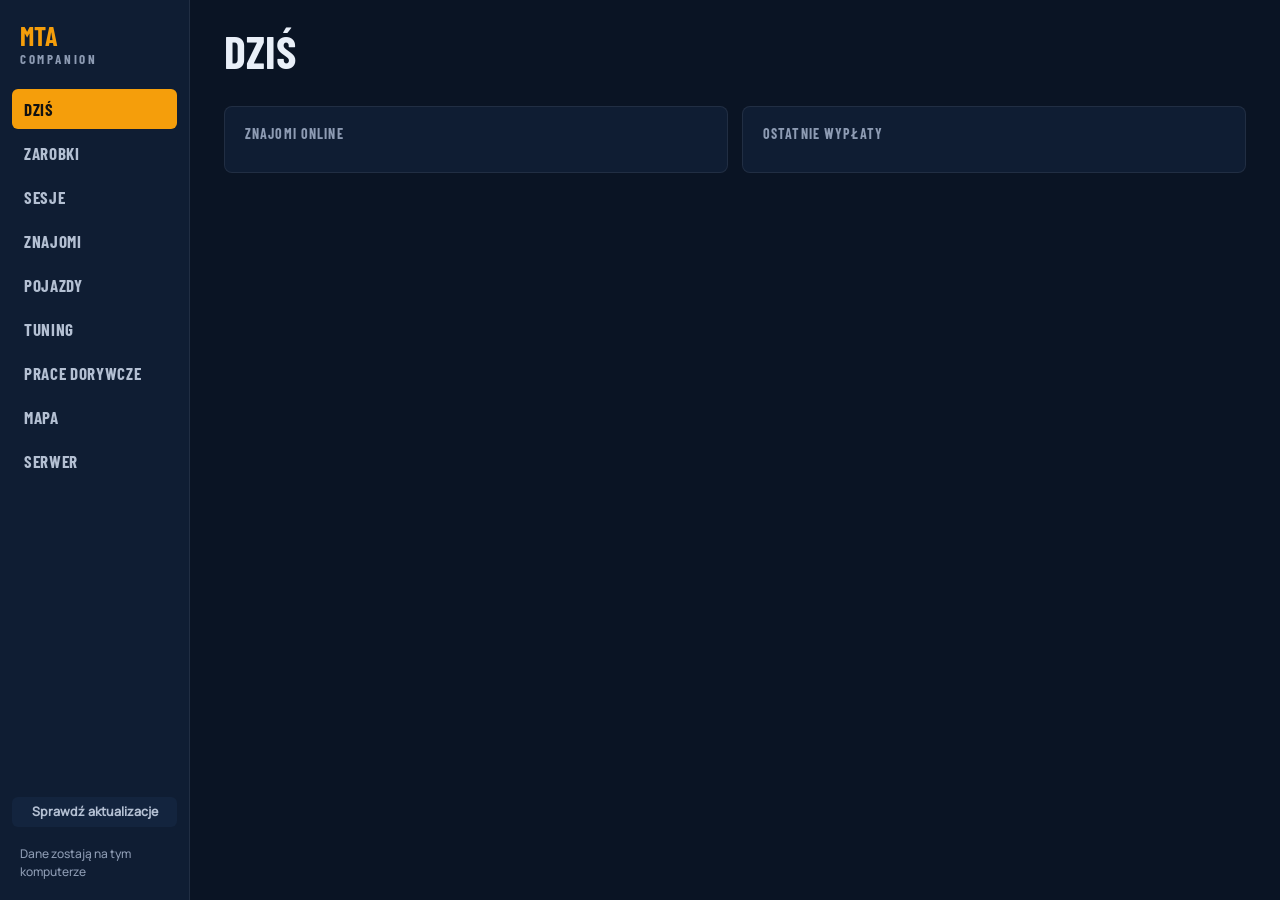
==== web/index.html @ ea3ff8ce "MTA Companion 1.0.0 Sesje, zarobki, znajomi, mapa, pojazdy, tuning i prace dorywcze dla 4Life MTA, i" ====
<!doctype html>
<html lang="pl">
<head>
<meta charset="utf-8">
<meta name="viewport" content="width=device-width, initial-scale=1">
<title>MTA Companion</title>
<link rel="stylesheet" href="app.css">
</head>
<body>
<nav id="rail" aria-label="Zakładki">
  <div class="brand">MTA<span>COMPANION</span></div>
  <button class="tab on" data-tab="dzis">Dziś</button>
  <button class="tab" data-tab="zarobki">Zarobki</button>
  <button class="tab" data-tab="sesje">Sesje</button>
  <button class="tab" data-tab="znajomi">Znajomi</button>
  <button class="tab" data-tab="pojazdy">Pojazdy</button>
  <button class="tab" data-tab="tuning">Tuning</button>
  <button class="tab" data-tab="prace">Prace dorywcze</button>
  <button class="tab" data-tab="mapa">Mapa</button>
  <button class="tab" data-tab="serwer">Serwer</button>
  <div class="upd">
    <button class="btn small" id="upd-btn">Sprawdź aktualizacje</button>
    <p class="local" id="upd-info" aria-live="polite"></p>
  </div>
  <p class="local">Dane zostają na tym komputerze</p>
</nav>

<main>
  <section id="dzis" class="page on">
    <h1>Dziś</h1>
    <div class="stats" id="today"></div>
    <div class="cols">
      <div class="panel"><h2>Znajomi online</h2><ul class="list" id="today-friends"></ul></div>
      <div class="panel"><h2>Ostatnie wypłaty</h2><ul class="list" id="today-pays"></ul></div>
    </div>
  </section>

  <section id="zarobki" class="page">
    <h1>Zarobki</h1>
    <div class="stats" id="earn-sum"></div>
    <div class="panel"><h2>Dzień po dniu</h2><table id="earn-days"></table></div>
  </section>

  <section id="sesje" class="page">
    <h1>Sesje</h1>
    <div class="stats" id="sess-sum"></div>
    <div class="panel"><table id="sess-list"></table></div>
  </section>

  <section id="znajomi" class="page">
    <h1>Znajomi</h1>
    <p class="sub">Lista uzupełnia się sama z komunikatów „Twój znajomy … dołączył do gry”. Możesz też dopisać kogoś ręcznie.</p>
    <form id="f-add" class="row">
      <input type="text" id="f-nick" placeholder="Nick znajomego" aria-label="Nick znajomego" required>
      <button class="btn primary">Dodaj</button>
      <input type="text" id="f-filter" placeholder="Szukaj…" aria-label="Szukaj znajomych">
    </form>
    <ul class="friends" id="f-list"></ul>
  </section>

  <section id="mapa" class="page">
    <div class="map-tools">
      <div id="layers" class="chips"></div>
      <span id="map-info" class="sub"></span>
    </div>
    <div id="map" tabindex="0" aria-label="Mapa San Andreas"><div id="map-in"><div id="pins"></div></div></div>
  </section>

  <section id="pojazdy" class="page">
    <h1>Pojazdy</h1>
    <div class="row">
      <div id="veh-types" class="chips"></div>
      <input type="text" id="veh-q" placeholder="Szukaj pojazdu lub salonu…" aria-label="Szukaj pojazdu">
    </div>
    <p class="sub" id="veh-info"></p>
    <ul class="cards" id="veh-list"></ul>
  </section>

  <section id="tuning" class="page">
    <h1>Tuning</h1>
    <div class="row"><div id="tun-groups" class="chips"></div><input type="text" id="tun-q" placeholder="Szukaj części…" aria-label="Szukaj części"></div>
    <div class="row"><div id="tun-subs" class="chips"></div></div>
    <div class="tun-wrap">
      <ul class="cards small" id="tun-list"></ul>
      <aside class="panel tun-cart"><h2>Koszyk</h2><ul class="list" id="tun-cart"></ul><p class="cart-sum" id="tun-sum"></p><button class="btn small" id="tun-clear">Wyczyść</button></aside>
    </div>
  </section>

  <section id="prace" class="page">
    <h1>Prace dorywcze</h1>
    <p class="sub">Zarobki na godzinę z wiki serwera. Twoje faktyczne zarobki z logów są w zakładce Zarobki.</p>
    <ul class="cards jobs" id="job-list"></ul>
  </section>

  <section id="serwer" class="page">
    <h1>Serwer</h1>
    <div class="stats" id="srv-sum"></div>
    <div class="row"><input type="text" id="srv-q" placeholder="Szukaj gracza po nicku lub ID…" aria-label="Szukaj gracza"></div>
    <div class="panel"><table id="srv-list"></table></div>
  </section>
</main>

<script src="app.js"></script>
<script src="wiki.js"></script>
</body>
</html>
---- web/app.css ----
@font-face{font-family:Barlow;font-weight:700;src:url(fonts/barlow-condensed-latin-ext-700-normal.woff2) format("woff2")}
@font-face{font-family:Barlow;font-weight:700;src:url(fonts/barlow-condensed-latin-700-normal.woff2) format("woff2");unicode-range:U+0000-00FF}
@font-face{font-family:Manrope;font-weight:500;src:url(fonts/manrope-latin-ext-500-normal.woff2) format("woff2")}
@font-face{font-family:Manrope;font-weight:500;src:url(fonts/manrope-latin-500-normal.woff2) format("woff2");unicode-range:U+0000-00FF}
:root{--bg:#0a1424;--bg-2:#0f1d33;--card:#13243e;--line:rgba(233,239,248,.08);--text:#e9eff8;--text-2:#b4c0d3;--text-3:#8d9bb3;--accent:#f59e0b;--good:#22c55e;--bad:#ef4444;--d:Barlow,Bahnschrift,sans-serif}
*{box-sizing:border-box}
html{color-scheme:dark}
body{margin:0;display:flex;height:100vh;background:var(--bg);color:var(--text);font:500 14px/1.45 Manrope,"Segoe UI",sans-serif}
button,input{font:inherit;color:inherit}
button{cursor:pointer;background:none;border:0}
:focus-visible{outline:2px solid var(--accent);outline-offset:2px}
#rail{width:190px;flex:none;display:flex;flex-direction:column;gap:4px;padding:20px 12px;background:var(--bg-2);border-right:1px solid var(--line)}
.brand{font:700 26px var(--d);color:var(--accent);margin:0 8px 18px}
.brand span{display:block;font-size:13px;letter-spacing:.2em;color:var(--text-3)}
.tab{text-align:left;padding:10px 12px;border-radius:6px;font:700 17px var(--d);letter-spacing:.04em;text-transform:uppercase;color:var(--text-2)}
.tab:hover{background:var(--card);color:var(--text)}
.tab.on{background:var(--accent);color:#111}
.local{padding:0 8px;font-size:12px;color:var(--text-3);margin:6px 0 0}
.upd{margin-top:auto;display:grid;gap:2px}
.upd .btn{width:100%}
.upd .btn.primary{height:34px}
main{flex:1;overflow:auto}
.page{display:none;padding:28px 34px 40px;max-width:1200px}
.page.on{display:block}
#mapa.page{max-width:none;height:100%;padding:16px;flex-direction:column;gap:10px}
#mapa.page.on{display:flex}
h1{margin:0 0 18px;font:700 46px/1 var(--d);text-transform:uppercase}
h2{margin:0 0 12px;font:700 14px var(--d);letter-spacing:.08em;text-transform:uppercase;color:var(--text-3)}
.sub{color:var(--text-2);margin:-6px 0 16px}
.stats{display:grid;grid-template-columns:repeat(auto-fit,minmax(170px,1fr));gap:12px;margin-bottom:14px}
.stat{padding:16px 18px;border-radius:8px;background:var(--bg-2);border:1px solid var(--line)}
.stat b{display:block;font:700 30px var(--d);font-variant-numeric:tabular-nums}
.stat span{font-size:12.5px;color:var(--text-3);text-transform:uppercase;letter-spacing:.05em}
.cols{display:grid;grid-template-columns:repeat(auto-fit,minmax(320px,1fr));gap:14px}
.panel{padding:18px 20px;border-radius:8px;background:var(--bg-2);border:1px solid var(--line);margin-bottom:14px;overflow:auto}
.list{list-style:none;margin:0;padding:0}
.list li{display:flex;justify-content:space-between;gap:10px;padding:8px 0;border-bottom:1px solid var(--line)}
.list li:last-child{border:0}
.empty{color:var(--text-3)}
table{width:100%;border-collapse:collapse;font-variant-numeric:tabular-nums}
th{text-align:left;font:700 13px var(--d);letter-spacing:.06em;text-transform:uppercase;color:var(--text-3);padding:6px 10px}
td{padding:8px 10px;border-top:1px solid var(--line)}
td.n,th.n{text-align:right}
.row{display:flex;gap:10px;margin-bottom:14px;flex-wrap:wrap}
input[type=text]{padding:10px 12px;border-radius:6px;background:var(--card);border:1px solid var(--line);outline:0;min-width:220px}
input[type=text]:focus{border-color:var(--accent)}
#f-filter{margin-left:auto}
.btn{padding:0 16px;height:40px;border-radius:6px;font-weight:700}
.btn.primary{background:var(--accent);color:#111}
.btn.small{height:30px;padding:0 10px;font-size:12.5px;background:var(--card);color:var(--text-2)}
.btn.small:hover{color:var(--text)}
.friends{list-style:none;margin:0;padding:0;display:grid;grid-template-columns:repeat(auto-fill,minmax(300px,1fr));gap:12px}
.friend{padding:14px 16px;border-radius:8px;background:var(--bg-2);border:1px solid var(--line);display:grid;gap:8px}
.friend header{display:flex;align-items:center;gap:10px}
.friend b{font:700 20px var(--d);flex:1;overflow:hidden;text-overflow:ellipsis}
.dot{width:10px;height:10px;border-radius:50%;background:var(--text-3);flex:none}
.dot.on{background:var(--good);box-shadow:0 0 0 4px rgba(34,197,94,.18)}
.friend .meta{font-size:13px;color:var(--text-2)}
.friend input{min-width:0;width:100%}
.good{color:var(--good)}
.map-tools{display:flex;gap:12px;align-items:center;flex-wrap:wrap}
.map-tools .sub{margin:0}
.chips{display:flex;flex-wrap:wrap;gap:6px}
.chip{padding:6px 11px;border-radius:6px;background:var(--card);font-size:13px;font-weight:700;color:var(--text-3)}
.chip.on{color:#111;background:var(--c)}
#map{flex:1;position:relative;overflow:hidden;border-radius:8px;background:#5d7c94;cursor:grab}
#map.drag{cursor:grabbing}
#map-in{position:absolute;left:0;top:0;width:3000px;height:3000px;transform-origin:0 0}
#map-img{width:3000px;height:3000px;display:block;user-select:none;-webkit-user-drag:none}
.pin{position:absolute;width:22px;height:22px;margin:-11px 0 0 -11px;display:grid;place-items:center;border-radius:50%;background:var(--c);color:#111;border:2px solid #111;transform:scale(var(--inv,1));cursor:pointer}
.pin svg{width:13px;height:13px;fill:none;stroke:currentColor;stroke-width:2.4;stroke-linecap:round;stroke-linejoin:round}
.pin:hover,.pin:focus-visible{z-index:2;outline:2px solid #fff}
.chip{display:inline-flex;align-items:center;gap:6px}
.chip svg{width:14px;height:14px;fill:none;stroke:currentColor;stroke-width:2.2;stroke-linecap:round;stroke-linejoin:round}
.missing{padding:40px;color:var(--text-2)}
.pin img{display:none;width:100%;height:100%;object-fit:contain}
.pin.blip{background:none;border:0;width:26px;height:26px;margin:-13px 0 0 -13px}
.pin.blip img{display:block}
.pin.blip svg{display:none}
.cards{list-style:none;margin:0;padding:0;display:grid;grid-template-columns:repeat(auto-fill,minmax(330px,1fr));gap:12px}
.cards.small{grid-template-columns:repeat(auto-fill,minmax(260px,1fr))}
.cards.jobs{grid-template-columns:repeat(auto-fill,minmax(380px,1fr))}
.card{display:flex;flex-direction:column;border-radius:8px;background:var(--bg-2);border:1px solid var(--line);overflow:hidden}
.card-img{position:relative;flex:none;height:150px;background:var(--card);overflow:hidden}
.card-img.sm{height:100px}
.card-img.wide{height:180px}
/* obrazek zawsze w całości w ramce: bez przycinania i bez wchodzenia na tekst */
.card-img img{position:absolute;inset:8px;width:calc(100% - 16px);height:calc(100% - 16px);object-fit:contain}
.card-img.wide img{inset:0;width:100%;height:100%}
.card-img .swatch{position:absolute;inset:0;margin:auto}
.card-img img:not([src]){visibility:hidden}
.card-body{padding:12px 14px;display:grid;gap:8px;align-content:start;min-width:0;overflow-wrap:anywhere}
.card-body b{font:700 20px var(--d)}
.card-body p{margin:0;color:var(--text-2);font-size:13px}
.meta{font-size:13px;color:var(--text-2)}
.badge{position:absolute;top:10px;left:10px;padding:3px 8px;border-radius:4px;background:var(--accent);color:#111;font-size:12px;font-weight:700}
table.mini{font-size:12.5px;table-layout:auto}
table.mini td,table.mini th{padding:4px 6px}
.swatch{width:46px;height:46px;border-radius:50%;border:2px solid var(--line)}
.price-row{display:flex;justify-content:space-between;align-items:center;gap:8px;font-size:13px}
.price-row small{color:var(--text-3)}
.tun-wrap{display:grid;grid-template-columns:1fr 300px;gap:14px;align-items:start}
.tun-cart{position:sticky;top:0}
.cart-sum{font:700 22px var(--d);margin:10px 0}
.job-foot{display:grid;grid-template-columns:1fr 1fr;gap:10px;font-size:13px;border-top:1px solid var(--line);padding-top:8px}
.job-foot span{display:block;font-size:11.5px;color:var(--text-3);text-transform:uppercase}
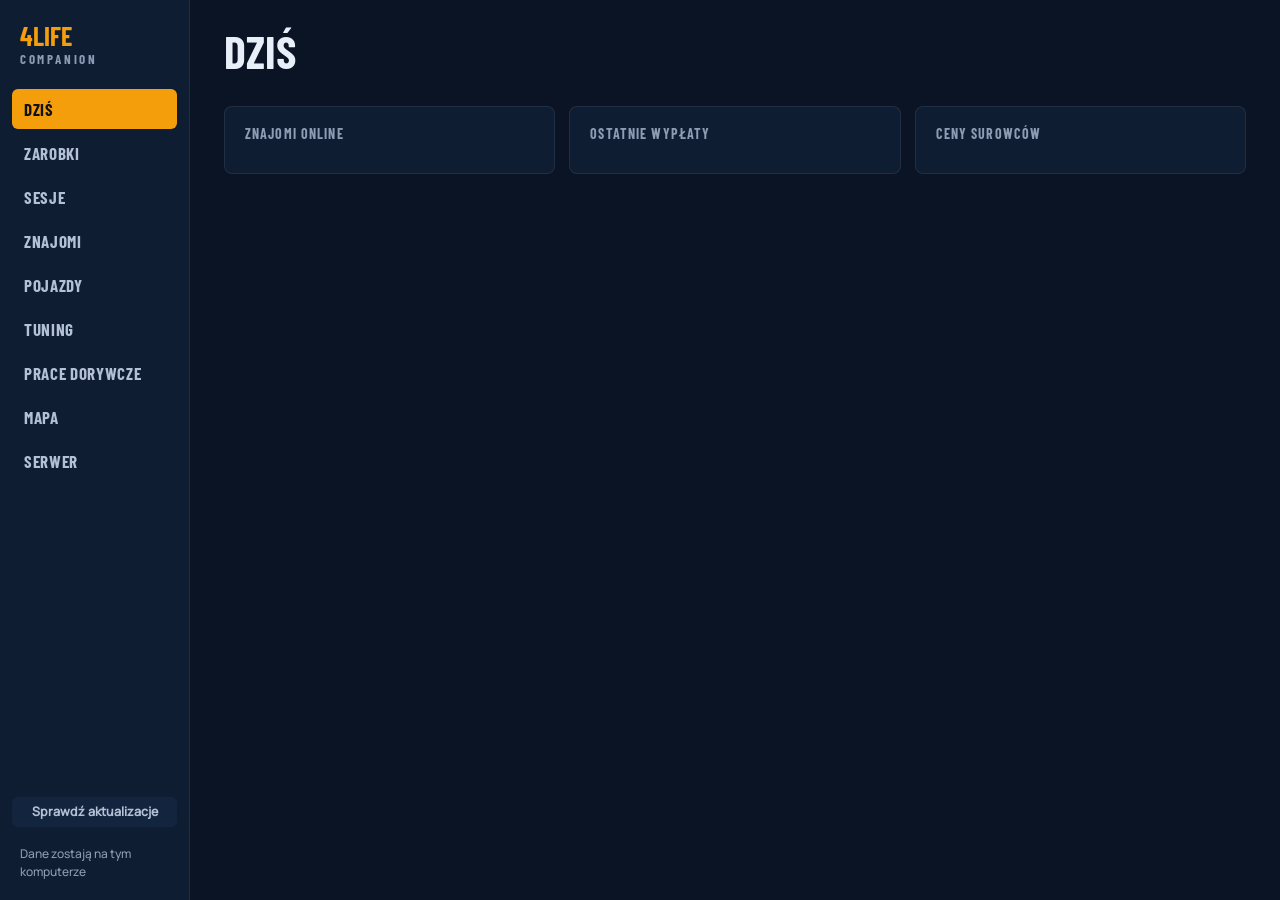
==== commit 032ce07c: "4Life Companion 1.0.1: nowa nazwa, ceny surowców, ciemny pasek tytułu - nazwa 4Life Companion (okno," ====
--- a/web/index.html
+++ b/web/index.html
@@ -3,12 +3,12 @@
 <head>
 <meta charset="utf-8">
 <meta name="viewport" content="width=device-width, initial-scale=1">
-<title>MTA Companion</title>
+<title>4Life Companion</title>
 <link rel="stylesheet" href="app.css">
 </head>
 <body>
 <nav id="rail" aria-label="Zakładki">
-  <div class="brand">MTA<span>COMPANION</span></div>
+  <div class="brand">4LIFE<span>COMPANION</span></div>
   <button class="tab on" data-tab="dzis">Dziś</button>
   <button class="tab" data-tab="zarobki">Zarobki</button>
   <button class="tab" data-tab="sesje">Sesje</button>
@@ -32,6 +32,7 @@
     <div class="cols">
       <div class="panel"><h2>Znajomi online</h2><ul class="list" id="today-friends"></ul></div>
       <div class="panel"><h2>Ostatnie wypłaty</h2><ul class="list" id="today-pays"></ul></div>
+      <div class="panel"><h2>Ceny surowców <small id="price-at"></small></h2><ul class="prices" id="prices"></ul></div>
     </div>
   </section>
 
--- a/web/app.css
+++ b/web/app.css
@@ -104,3 +104,11 @@
 .cart-sum{font:700 22px var(--d);margin:10px 0}
 .job-foot{display:grid;grid-template-columns:1fr 1fr;gap:10px;font-size:13px;border-top:1px solid var(--line);padding-top:8px}
 .job-foot span{display:block;font-size:11.5px;color:var(--text-3);text-transform:uppercase}
+h2 small{font:500 12px Manrope,sans-serif;letter-spacing:0;text-transform:none;color:var(--text-3)}
+.prices{list-style:none;margin:0;padding:0;display:grid;grid-template-columns:1fr 1fr;gap:10px}
+.price{display:flex;gap:12px;align-items:center;padding:12px;border-radius:8px;background:var(--card);border:1px solid var(--line)}
+.p-ico{width:44px;height:44px;flex:none;display:grid;place-items:center;border-radius:8px;background:rgba(233,239,248,.05)}
+.p-ico img{width:28px;height:28px}
+.p-ico img:not([src]){visibility:hidden}
+.price b{display:block;font:700 22px/1.1 var(--d);font-variant-numeric:tabular-nums}
+.p-name,.price small{display:block;font-size:12.5px;color:var(--text-3)}
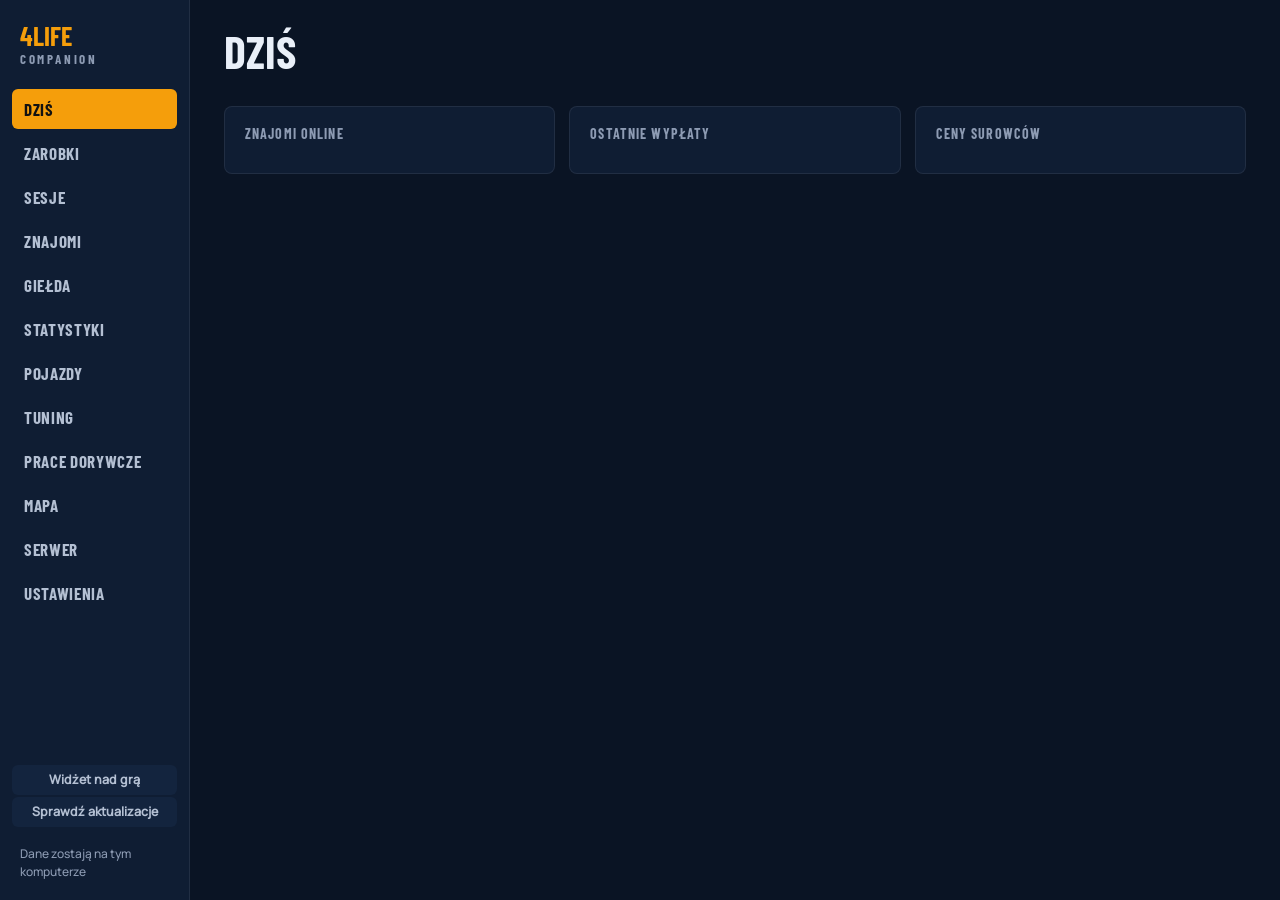
==== commit f377eba2: "4Life Companion 1.1.0: giełda, statystyki, cel zakupowy, powiadomienia, widżet - Giełda: ogłoszenia " ====
--- a/web/index.html
+++ b/web/index.html
@@ -13,12 +13,16 @@
   <button class="tab" data-tab="zarobki">Zarobki</button>
   <button class="tab" data-tab="sesje">Sesje</button>
   <button class="tab" data-tab="znajomi">Znajomi</button>
+  <button class="tab" data-tab="gielda">Giełda</button>
+  <button class="tab" data-tab="statystyki">Statystyki</button>
   <button class="tab" data-tab="pojazdy">Pojazdy</button>
   <button class="tab" data-tab="tuning">Tuning</button>
   <button class="tab" data-tab="prace">Prace dorywcze</button>
   <button class="tab" data-tab="mapa">Mapa</button>
   <button class="tab" data-tab="serwer">Serwer</button>
+  <button class="tab" data-tab="ustawienia">Ustawienia</button>
   <div class="upd">
+    <button class="btn small" id="widget-btn">Widżet nad grą</button>
     <button class="btn small" id="upd-btn">Sprawdź aktualizacje</button>
     <p class="local" id="upd-info" aria-live="polite"></p>
   </div>
@@ -39,6 +43,15 @@
   <section id="zarobki" class="page">
     <h1>Zarobki</h1>
     <div class="stats" id="earn-sum"></div>
+    <div class="cols">
+      <div class="panel goal"><h2>Cel zakupowy</h2>
+        <div class="row"><input type="text" id="goal-veh" list="veh-names" placeholder="Pojazd z wiki, np. Sultan" aria-label="Pojazd"><select id="goal-eng" aria-label="Silnik"></select></div>
+        <div class="row"><input type="text" id="goal-have" inputmode="numeric" placeholder="Ile masz teraz (PLN)" aria-label="Ile masz teraz w PLN"></div>
+        <div id="goal-out"></div>
+      </div>
+      <div class="panel"><h2>Serie pracy <small>wypłaty w odstępach do 20 min</small></h2><table id="earn-runs"></table></div>
+    </div>
+    <datalist id="veh-names"></datalist>
     <div class="panel"><h2>Dzień po dniu</h2><table id="earn-days"></table></div>
   </section>
 
@@ -65,6 +78,36 @@
       <span id="map-info" class="sub"></span>
     </div>
     <div id="map" tabindex="0" aria-label="Mapa San Andreas"><div id="map-in"><div id="pins"></div></div></div>
+  </section>
+
+  <section id="gielda" class="page">
+    <h1>Giełda</h1>
+    <p class="sub">Ogłoszenia z czatu giełdy (GO&gt;) zapisane w logach MTA z ostatnich dni. Przy rozpoznanym aucie widać cenę z salonu.</p>
+    <div class="row">
+      <div id="ad-kind" class="chips"><button class="chip on" style="--c:var(--accent)" data-k="">Wszystkie</button><button class="chip" style="--c:var(--accent)" data-k="sell">Sprzedam</button><button class="chip" style="--c:var(--accent)" data-k="buy">Kupię</button></div>
+      <input type="text" id="ad-q" placeholder="Szukaj: Sultan, 2.2, felgi…" aria-label="Szukaj ogłoszeń">
+    </div>
+    <p class="sub" id="ad-info"></p>
+    <div class="panel"><table id="ad-list"></table></div>
+  </section>
+
+  <section id="statystyki" class="page">
+    <h1>Statystyki</h1>
+    <h2>Ceny surowców</h2>
+    <div class="charts" id="price-charts"></div>
+    <h2>Gracze na serwerze</h2>
+    <div class="panel"><div class="sub" id="players-info"></div><div class="chart" id="players-chart"></div></div>
+  </section>
+
+  <section id="ustawienia" class="page">
+    <h1>Ustawienia</h1>
+    <div class="panel"><h2>Powiadomienia Windows</h2>
+      <label class="opt"><input type="checkbox" id="n-friends"> Znajomy wszedł do gry</label>
+      <label class="opt"><input type="checkbox" id="n-bonus"> 5 minut do bonusu godzinowego (Premium)</label>
+      <h2 class="mt">Cena surowca powyżej</h2>
+      <div class="alerts" id="n-prices"></div>
+      <button class="btn small" id="n-test">Wyślij próbne powiadomienie</button>
+    </div>
   </section>
 
   <section id="pojazdy" class="page">
@@ -103,5 +146,6 @@
 
 <script src="app.js"></script>
 <script src="wiki.js"></script>
+<script src="features.js"></script>
 </body>
 </html>
--- a/web/app.css
+++ b/web/app.css
@@ -112,3 +112,28 @@
 .p-ico img:not([src]){visibility:hidden}
 .price b{display:block;font:700 22px/1.1 var(--d);font-variant-numeric:tabular-nums}
 .p-name,.price small{display:block;font-size:12.5px;color:var(--text-3)}
+.muted{color:var(--text-3)}
+.charts{display:grid;grid-template-columns:repeat(auto-fit,minmax(340px,1fr));gap:12px;margin-bottom:18px}
+.chart{position:relative}
+.chart-svg{width:100%;height:auto;display:block;overflow:visible}
+.chart-svg .line{fill:none;stroke:var(--accent);stroke-width:2;stroke-linejoin:round;stroke-linecap:round}
+.chart-svg .axis{stroke:var(--line);stroke-width:1}
+.chart-svg .cross{stroke:var(--text-3);stroke-width:1;stroke-dasharray:3 3}
+.chart-svg circle{fill:var(--accent);stroke:var(--bg-2);stroke-width:2}
+.chart-svg .tick{fill:var(--text-3);font-size:11px}
+.chart-svg .tick.end{text-anchor:end}
+.chart-svg .tick.mid{text-anchor:middle}
+.chart-svg .bar-fill{fill:color-mix(in srgb,var(--accent) 70%,transparent)}
+.chart-svg .bar-now,.chart-svg .bar:hover .bar-fill{fill:var(--accent)}
+.tip{position:absolute;top:0;padding:5px 9px;border-radius:6px;background:var(--card);border:1px solid var(--line);font-size:12.5px;white-space:nowrap;pointer-events:none}
+.stat-mini{font-size:13px;color:var(--text-2);margin:-4px 0 8px}
+.goal-bar{height:10px;border-radius:5px;background:var(--card);overflow:hidden;margin:6px 0 10px}
+.goal-bar i{display:block;height:100%;background:var(--accent);border-radius:5px}
+select{padding:10px 12px;border-radius:6px;background:var(--card);border:1px solid var(--line);color:var(--text);font:inherit}
+.goal .row input{flex:1}
+.opt{display:flex;gap:10px;align-items:center;padding:8px 0;cursor:pointer}
+.opt input{width:18px;height:18px;accent-color:var(--accent)}
+.mt{margin-top:18px}
+.alerts{display:grid;gap:8px;margin-bottom:14px}
+.alert{display:flex;gap:10px;align-items:center}
+.alert input{min-width:0;width:140px}
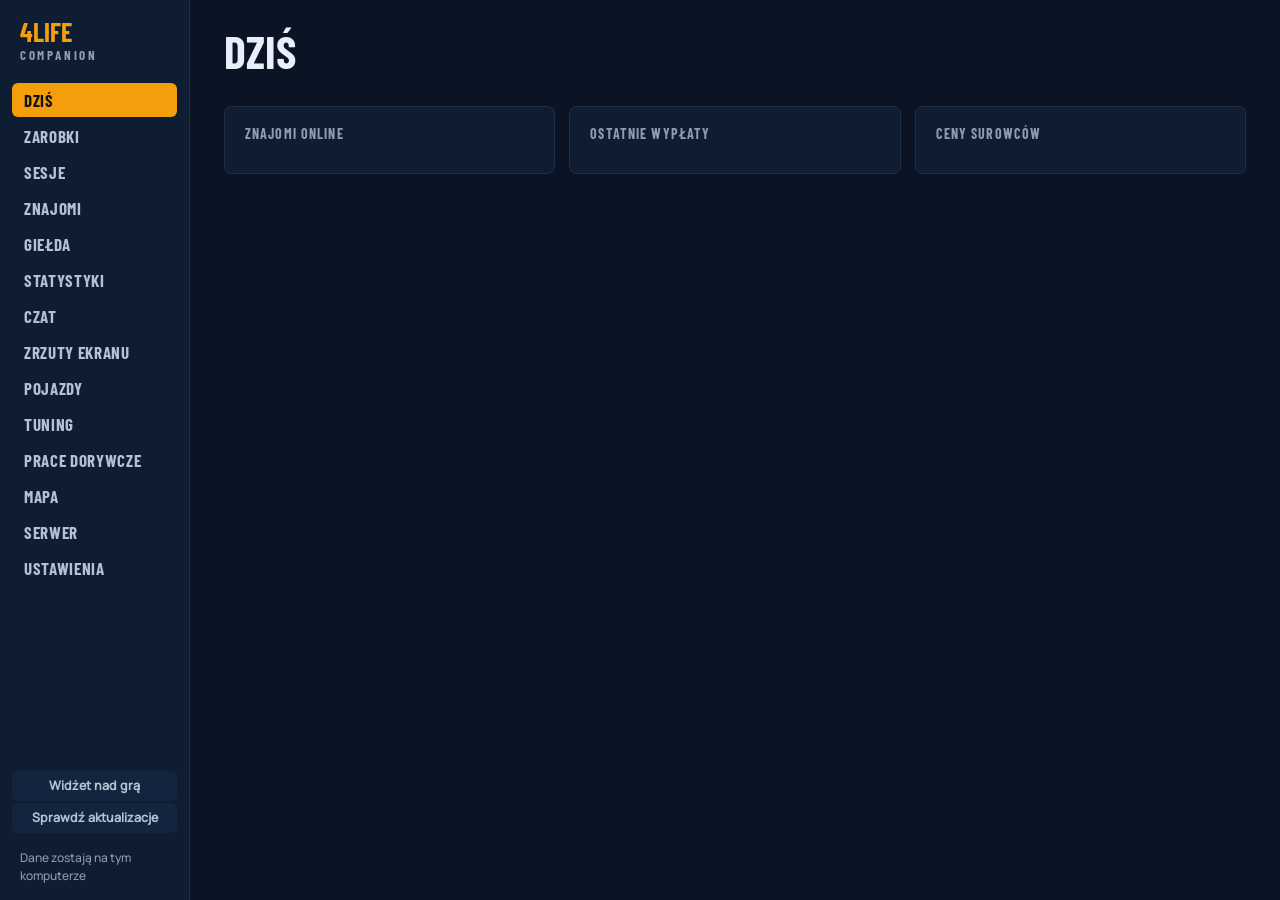
==== commit 0dde575e: "4Life Companion 1.3.0: zasobnik, skróty, czat, zrzuty, motyw jasny, wersja angielska - ikona przy ze" ====
--- a/web/index.html
+++ b/web/index.html
@@ -15,6 +15,8 @@
   <button class="tab" data-tab="znajomi">Znajomi</button>
   <button class="tab" data-tab="gielda">Giełda</button>
   <button class="tab" data-tab="statystyki">Statystyki</button>
+  <button class="tab" data-tab="czat">Czat</button>
+  <button class="tab" data-tab="zrzuty">Zrzuty ekranu</button>
   <button class="tab" data-tab="pojazdy">Pojazdy</button>
   <button class="tab" data-tab="tuning">Tuning</button>
   <button class="tab" data-tab="prace">Prace dorywcze</button>
@@ -43,6 +45,7 @@
   <section id="zarobki" class="page">
     <h1>Zarobki</h1>
     <div class="stats" id="earn-sum"></div>
+    <div class="row"><button class="btn primary" id="report-btn">Raport tygodnia (obrazek)</button><span class="sub" id="report-info" aria-live="polite"></span></div>
     <div class="cols">
       <div class="panel goal"><h2>Cel zakupowy</h2>
         <div class="row"><input type="text" id="goal-veh" list="veh-names" placeholder="Pojazd z wiki, np. Sultan" aria-label="Pojazd"><select id="goal-eng" aria-label="Silnik"></select></div>
@@ -74,6 +77,7 @@
 
   <section id="mapa" class="page">
     <div class="map-tools">
+      <div class="map-search"><input type="text" id="map-q" placeholder="Szukaj na mapie: giełda, SAMD, mechanik…" aria-label="Szukaj na mapie"><ul id="map-res"></ul></div>
       <div id="layers" class="chips"></div>
       <span id="map-info" class="sub"></span>
     </div>
@@ -87,6 +91,7 @@
       <div id="ad-kind" class="chips"><button class="chip on" style="--c:var(--accent)" data-k="">Wszystkie</button><button class="chip" style="--c:var(--accent)" data-k="sell">Sprzedam</button><button class="chip" style="--c:var(--accent)" data-k="buy">Kupię</button></div>
       <input type="text" id="ad-q" placeholder="Szukaj: Sultan, 2.2, felgi…" aria-label="Szukaj ogłoszeń">
     </div>
+    <div class="panel"><h2>Ceny aut z ogłoszeń <small>sprzedaż, ostatnie 60 dni · kliknij auto, żeby zobaczyć jego ogłoszenia</small></h2><table id="car-prices"></table></div>
     <p class="sub" id="ad-info"></p>
     <div class="panel"><table id="ad-list"></table></div>
   </section>
@@ -95,18 +100,52 @@
     <h1>Statystyki</h1>
     <h2>Ceny surowców</h2>
     <div class="charts" id="price-charts"></div>
+    <h2>Z Twoich logów</h2>
+    <div class="stats" id="log-stats"></div>
     <h2>Gracze na serwerze</h2>
     <div class="panel"><div class="sub" id="players-info"></div><div class="chart" id="players-chart"></div></div>
   </section>
 
+  <section id="czat" class="page">
+    <h1>Czat</h1>
+    <p class="sub">Wyszukiwarka całego czatu z logów MTA z ostatnich dni. Wszystko zostaje na tym komputerze.</p>
+    <div class="row">
+      <div id="chat-kind" class="chips"><button class="chip on" style="--c:var(--accent)" data-k="">Wszystko</button><button class="chip" style="--c:var(--accent)" data-k="pm">Prywatne</button><button class="chip" style="--c:var(--accent)" data-k="global">Globalny</button><button class="chip" style="--c:var(--accent)" data-k="gielda">Giełda</button><button class="chip" style="--c:var(--accent)" data-k="inne">Komunikaty</button></div>
+      <input type="text" id="chat-q" placeholder="Szukaj w czacie: nick, słowo…" aria-label="Szukaj w czacie">
+    </div>
+    <div class="panel"><ul class="list chat" id="chat-list"></ul></div>
+  </section>
+
+  <section id="zrzuty" class="page">
+    <h1>Zrzuty ekranu</h1>
+    <div class="row"><p class="sub" id="shots-info"></p><button class="btn small" id="shots-folder">Otwórz folder</button></div>
+    <ul class="cards shots" id="shots-list"></ul>
+  </section>
+
   <section id="ustawienia" class="page">
     <h1>Ustawienia</h1>
+    <div class="panel"><h2>Aplikacja</h2>
+      <label class="opt"><input type="checkbox" id="s-tray"> Krzyżyk chowa aplikację do ikony przy zegarze (statystyki i powiadomienia działają dalej)</label>
+      <label class="opt"><input type="checkbox" id="s-auto"> Uruchamiaj z Windows (od razu przy zegarze)</label>
+      <label class="opt"><input type="checkbox" id="s-light"> Jasny motyw</label>
+      <label class="opt">Język / Language <select id="s-lang" aria-label="Język"><option value="pl">Polski</option><option value="en">English</option></select></label>
+      <p class="sub">Skróty działające też w grze: <b>Ctrl+Shift+W</b> widżet, <b>Ctrl+Shift+M</b> pokaż lub schowaj aplikację.</p>
+    </div>
     <div class="panel"><h2>Powiadomienia Windows</h2>
       <label class="opt"><input type="checkbox" id="n-friends"> Znajomy wszedł do gry</label>
       <label class="opt"><input type="checkbox" id="n-bonus"> 5 minut do bonusu godzinowego (Premium)</label>
+      <label class="opt"><input type="checkbox" id="n-session"> Podsumowanie po wyjściu z gry</label>
       <h2 class="mt">Cena surowca powyżej</h2>
       <div class="alerts" id="n-prices"></div>
+      <h2 class="mt">Ogłoszenia na giełdzie</h2>
+      <p class="sub">Powiadomienie, gdy w czacie giełdy pojawi się ogłoszenie z jednym z tych słów (oddziel przecinkami).</p>
+      <div class="row"><input type="text" id="n-ads" placeholder="np. sultan, infernus, felgi" aria-label="Słowa do powiadomień z giełdy"></div>
       <button class="btn small" id="n-test">Wyślij próbne powiadomienie</button>
+    </div>
+    <div class="panel"><h2>Kopia zapasowa</h2>
+      <p class="sub">Historia gry, zarobki, znajomi, znaczniki, ceny i ustawienia w jednym pliku ZIP, np. do przeniesienia na inny komputer.</p>
+      <div class="row"><button class="btn primary" id="bk-export">Zapisz kopię…</button><button class="btn small" id="bk-import">Wczytaj kopię…</button></div>
+      <p class="sub" id="bk-info" aria-live="polite"></p>
     </div>
   </section>
 
@@ -147,5 +186,6 @@
 <script src="app.js"></script>
 <script src="wiki.js"></script>
 <script src="features.js"></script>
+<script src="more.js"></script>
 </body>
 </html>
--- a/web/app.css
+++ b/web/app.css
@@ -9,10 +9,10 @@
 button,input{font:inherit;color:inherit}
 button{cursor:pointer;background:none;border:0}
 :focus-visible{outline:2px solid var(--accent);outline-offset:2px}
-#rail{width:190px;flex:none;display:flex;flex-direction:column;gap:4px;padding:20px 12px;background:var(--bg-2);border-right:1px solid var(--line)}
+#rail{width:190px;flex:none;display:flex;flex-direction:column;gap:2px;padding:16px 12px;overflow-y:auto;background:var(--bg-2);border-right:1px solid var(--line)}
 .brand{font:700 26px var(--d);color:var(--accent);margin:0 8px 18px}
 .brand span{display:block;font-size:13px;letter-spacing:.2em;color:var(--text-3)}
-.tab{text-align:left;padding:10px 12px;border-radius:6px;font:700 17px var(--d);letter-spacing:.04em;text-transform:uppercase;color:var(--text-2)}
+.tab{text-align:left;padding:7px 12px;border-radius:6px;font:700 17px var(--d);letter-spacing:.04em;text-transform:uppercase;color:var(--text-2)}
 .tab:hover{background:var(--card);color:var(--text)}
 .tab.on{background:var(--accent);color:#111}
 .local{padding:0 8px;font-size:12px;color:var(--text-3);margin:6px 0 0}
@@ -137,3 +137,28 @@
 .alerts{display:grid;gap:8px;margin-bottom:14px}
 .alert{display:flex;gap:10px;align-items:center}
 .alert input{min-width:0;width:140px}
+/* gęste warstwy (setki punktów): małe kropki zamiast odznak, żeby nie zasłaniały mapy */
+.pin.mini{width:8px;height:8px;margin:-4px 0 0 -4px;border-width:1px;transform:scale(calc(var(--inv,1) * .6))}
+.pin.mini svg{display:none}
+.map-search{position:relative;flex:0 0 280px}
+.map-search input{width:100%;min-width:0}
+#map-res{position:absolute;z-index:5;left:0;right:0;top:100%;list-style:none;margin:4px 0 0;padding:0;background:var(--bg-2);border:1px solid var(--line);border-radius:6px;overflow:hidden}
+#map-res:empty{display:none}
+#map-res button{display:block;width:100%;text-align:left;padding:8px 12px}
+#map-res button:hover,#map-res button:focus-visible{background:var(--card)}
+#map-res small{display:block;color:var(--text-3);font-size:12px}
+tr.click{cursor:pointer}
+tr.click:hover td{background:var(--card)}
+.pin.cluster{width:30px;height:30px;margin:-15px 0 0 -15px;font:700 12px var(--d);color:#111;border:2px solid #111}
+.payback{font-size:13px;border-top:1px solid var(--line);padding-top:8px}
+.payback span{display:block;font-size:11.5px;color:var(--text-3);text-transform:uppercase}
+.payback ul{margin:4px 0 0;padding-left:18px}
+.chat li{justify-content:flex-start;gap:14px;font-size:13px}
+.chat li .muted{flex:none;width:118px}
+.chat .c-pm span:last-child{color:var(--accent)}
+.card-img.shot{width:100%;height:160px;padding:0;cursor:zoom-in}
+.card-img.shot img{inset:0;width:100%;height:100%;object-fit:cover}
+/* jasny motyw: te same zmienne, inne wartości */
+html.light{color-scheme:light;--bg:#f3f5f9;--bg-2:#ffffff;--card:#eef1f6;--line:rgba(15,23,42,.1);--text:#0f172a;--text-2:#334155;--text-3:#64748b;--accent:#d97706}
+html.light .tab.on,html.light .btn.primary,html.light .chip.on,html.light .badge{color:#fff}
+html.light #map{background:#9fb6c8}
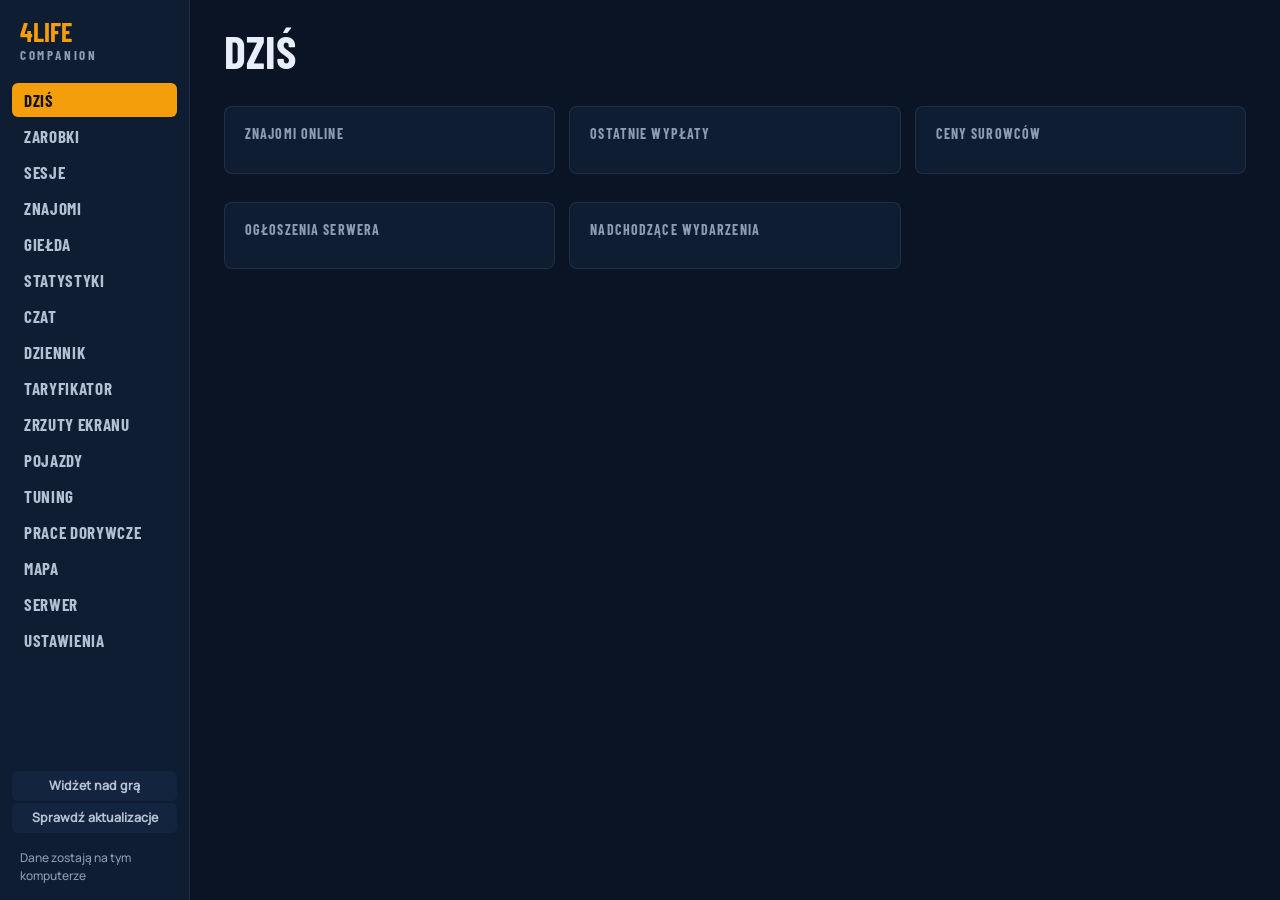
==== commit 6ae21168: "4Life Companion 1.4.0: forum, taryfikator, Discord, alerty cen aut, porównywarka, dziennik, cele - D" ====
--- a/web/index.html
+++ b/web/index.html
@@ -16,6 +16,8 @@
   <button class="tab" data-tab="gielda">Giełda</button>
   <button class="tab" data-tab="statystyki">Statystyki</button>
   <button class="tab" data-tab="czat">Czat</button>
+  <button class="tab" data-tab="dziennik">Dziennik</button>
+  <button class="tab" data-tab="taryfikator">Taryfikator</button>
   <button class="tab" data-tab="zrzuty">Zrzuty ekranu</button>
   <button class="tab" data-tab="pojazdy">Pojazdy</button>
   <button class="tab" data-tab="tuning">Tuning</button>
@@ -35,17 +37,20 @@
   <section id="dzis" class="page on">
     <h1>Dziś</h1>
     <div class="stats" id="today"></div>
+    <div class="goals" id="daily-goals"></div>
     <div class="cols">
       <div class="panel"><h2>Znajomi online</h2><ul class="list" id="today-friends"></ul></div>
       <div class="panel"><h2>Ostatnie wypłaty</h2><ul class="list" id="today-pays"></ul></div>
       <div class="panel"><h2>Ceny surowców <small id="price-at"></small></h2><ul class="prices" id="prices"></ul></div>
+      <div class="panel"><h2>Ogłoszenia serwera</h2><ul class="list links" id="news"></ul></div>
+      <div class="panel"><h2>Nadchodzące wydarzenia</h2><ul class="list links" id="events"></ul></div>
     </div>
   </section>
 
   <section id="zarobki" class="page">
     <h1>Zarobki</h1>
     <div class="stats" id="earn-sum"></div>
-    <div class="row"><button class="btn primary" id="report-btn">Raport tygodnia (obrazek)</button><span class="sub" id="report-info" aria-live="polite"></span></div>
+    <div class="row"><button class="btn primary" id="report-btn">Raport tygodnia (obrazek)</button><button class="btn small" id="csv-btn">Eksport do CSV (Excel)</button><span class="sub" id="report-info" aria-live="polite"></span></div>
     <div class="cols">
       <div class="panel goal"><h2>Cel zakupowy</h2>
         <div class="row"><input type="text" id="goal-veh" list="veh-names" placeholder="Pojazd z wiki, np. Sultan" aria-label="Pojazd"><select id="goal-eng" aria-label="Silnik"></select></div>
@@ -116,6 +121,21 @@
     <div class="panel"><ul class="list chat" id="chat-list"></ul></div>
   </section>
 
+  <section id="dziennik" class="page">
+    <h1>Dziennik</h1>
+    <p class="sub">Notatki z datą: co się działo w sesji, długi, umowy, plany.</p>
+    <form id="j-form" class="j-form"><textarea id="j-text" placeholder="Co dziś się wydarzyło?" aria-label="Nowy wpis" required></textarea><button class="btn primary">Dodaj wpis</button></form>
+    <div class="row"><input type="text" id="j-q" placeholder="Szukaj w dzienniku…" aria-label="Szukaj w dzienniku"></div>
+    <ul class="journal" id="j-list"></ul>
+  </section>
+
+  <section id="taryfikator" class="page">
+    <h1>Taryfikator</h1>
+    <p class="sub">Kary serwerowe z forum 4Life. <button class="btn small" id="tar-link">Otwórz na forum</button></p>
+    <div class="row"><input type="text" id="tar-q" placeholder="Szukaj przewinienia: AFK, prędkość, helikopter…" aria-label="Szukaj przewinienia"></div>
+    <div class="panel"><table id="tar-list"></table></div>
+  </section>
+
   <section id="zrzuty" class="page">
     <h1>Zrzuty ekranu</h1>
     <div class="row"><p class="sub" id="shots-info"></p><button class="btn small" id="shots-folder">Otwórz folder</button></div>
@@ -137,10 +157,20 @@
       <label class="opt"><input type="checkbox" id="n-session"> Podsumowanie po wyjściu z gry</label>
       <h2 class="mt">Cena surowca powyżej</h2>
       <div class="alerts" id="n-prices"></div>
+      <label class="opt"><input type="checkbox" id="n-events"> Godzinę przed wydarzeniem z forum</label>
+      <h2 class="mt">Auto na giełdzie poniżej ceny</h2>
+      <p class="sub">Powiadomienie, gdy ktoś wystawi to auto za tyle albo taniej.</p>
+      <ul class="list" id="car-alerts"></ul>
+      <form class="row" id="car-alert-form"><input type="text" id="ca-veh" list="veh-names" placeholder="Pojazd, np. Sultan" aria-label="Pojazd"><input type="text" id="ca-max" inputmode="numeric" placeholder="Maks. cena, np. 300000" aria-label="Maksymalna cena"><button class="btn small">Dodaj alert</button></form>
       <h2 class="mt">Ogłoszenia na giełdzie</h2>
       <p class="sub">Powiadomienie, gdy w czacie giełdy pojawi się ogłoszenie z jednym z tych słów (oddziel przecinkami).</p>
       <div class="row"><input type="text" id="n-ads" placeholder="np. sultan, infernus, felgi" aria-label="Słowa do powiadomień z giełdy"></div>
       <button class="btn small" id="n-test">Wyślij próbne powiadomienie</button>
+    </div>
+    <div class="panel"><h2>Cele dzienne</h2>
+      <p class="sub">Paski postępu na ekranie Dziś i w widżecie. Puste pole = bez celu.</p>
+      <div class="row"><label class="alert">Czas gry <input type="text" id="g-hours" inputmode="decimal" placeholder="np. 3" aria-label="Cel: godziny gry"> h</label>
+      <label class="alert">Zarobek <input type="text" id="g-money" inputmode="numeric" placeholder="np. 20000" aria-label="Cel: zarobek"> PLN</label></div>
     </div>
     <div class="panel"><h2>Kopia zapasowa</h2>
       <p class="sub">Historia gry, zarobki, znajomi, znaczniki, ceny i ustawienia w jednym pliku ZIP, np. do przeniesienia na inny komputer.</p>
@@ -156,6 +186,7 @@
       <input type="text" id="veh-q" placeholder="Szukaj pojazdu lub salonu…" aria-label="Szukaj pojazdu">
     </div>
     <p class="sub" id="veh-info"></p>
+    <div class="panel" id="compare" hidden><h2>Porównanie <small>zaznacz do 3 pojazdów</small></h2><table id="compare-table"></table><button class="btn small" id="compare-clear">Wyczyść porównanie</button></div>
     <ul class="cards" id="veh-list"></ul>
   </section>
 
@@ -187,5 +218,6 @@
 <script src="wiki.js"></script>
 <script src="features.js"></script>
 <script src="more.js"></script>
+<script src="final.js"></script>
 </body>
 </html>
--- a/web/app.css
+++ b/web/app.css
@@ -162,3 +162,20 @@
 html.light{color-scheme:light;--bg:#f3f5f9;--bg-2:#ffffff;--card:#eef1f6;--line:rgba(15,23,42,.1);--text:#0f172a;--text-2:#334155;--text-3:#64748b;--accent:#d97706}
 html.light .tab.on,html.light .btn.primary,html.light .chip.on,html.light .badge{color:#fff}
 html.light #map{background:#9fb6c8}
+.links .link{text-align:left;color:var(--text);font-weight:600}
+.links .link:hover{color:var(--accent);text-decoration:underline}
+.links li .muted{flex:none;font-size:12.5px}
+.tar-sec{background:var(--card);color:var(--accent)}
+.veh-head{display:flex;align-items:center;gap:6px}
+.veh-head b{flex:1}
+.btn.small.on{background:var(--accent);color:#111}
+.j-form{display:grid;gap:10px;margin-bottom:14px}
+.j-form textarea{min-height:90px;padding:10px 12px;border-radius:6px;background:var(--card);border:1px solid var(--line);color:var(--text);font:inherit;resize:vertical}
+.j-form .btn{justify-self:start}
+.journal{list-style:none;margin:0;padding:0}
+.journal p{margin:6px 0 0;white-space:pre-wrap}
+.j-head{display:flex;justify-content:space-between;align-items:center}
+.goals{display:grid;grid-template-columns:repeat(auto-fit,minmax(280px,1fr));gap:12px;margin-bottom:14px}
+.goals:empty{display:none}
+.goal-row{padding:12px 16px;border-radius:8px;background:var(--bg-2);border:1px solid var(--line);font-size:13.5px}
+#compare-table th{text-align:left}
